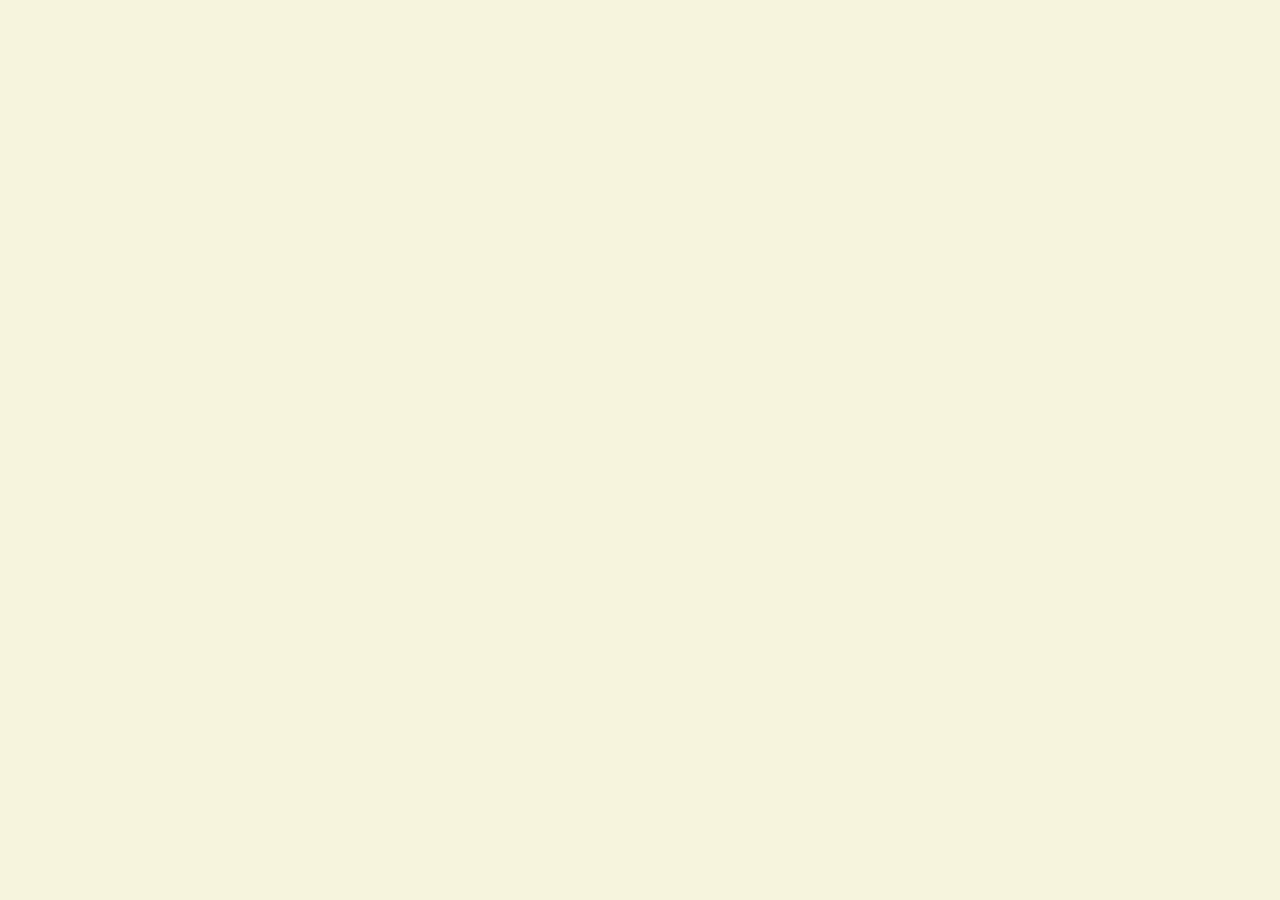
==== index.html @ af0b180e "feat: add favicon" ====
<!DOCTYPE html>
<html lang="en">
<head>
    <title>Such encrypted. Very P2P. Much chat. Wow!</title>
    <meta charset="UTF-8">
    <meta name="viewport" content="width=device-width, initial-scale=1.0">
    <link rel="icon" href="/img/icon.white.rounded.svg" type="image/svg+xml">
    <script src="/app.js" type="module"></script>
    <link rel="stylesheet" href="/style.css">
</head>
<body>
</body>
</html>
---- style.css ----
body {
    margin: 0;
    padding: 0;
    font-family: sans-serif;
    background-color: #F5F5DC;
    color: #4169e1;
}
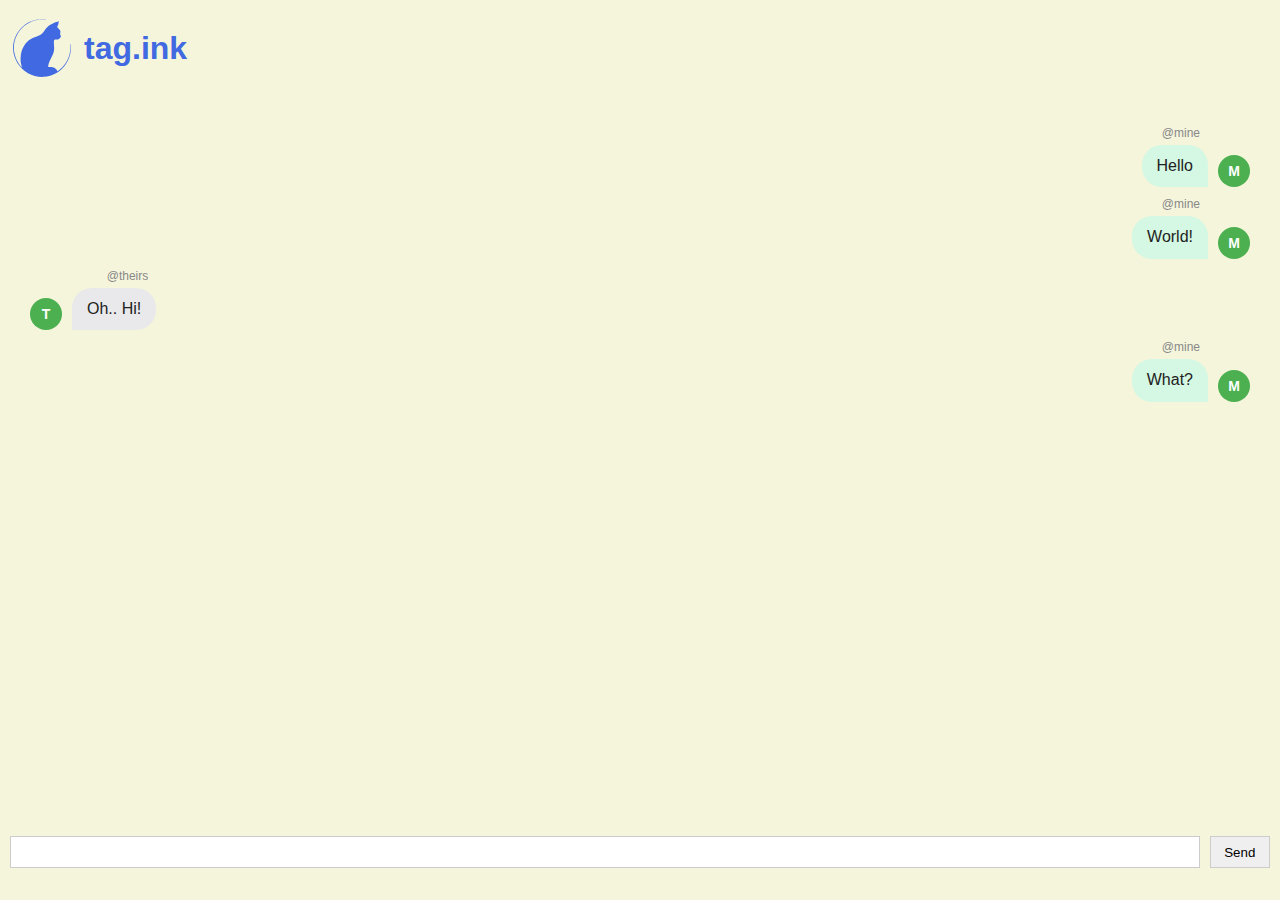
==== commit d85283bc: "feat: add hello world chat structure" ====
--- a/index.html
+++ b/index.html
@@ -9,5 +9,47 @@
     <link rel="stylesheet" href="/style.css">
 </head>
 <body>
+<header>
+    <img src="/img/icon.white.rounded.svg" alt="" width="64" height="64">
+    <h1>tag.ink</h1>
+</header>
+<main>
+    <div class="messages">
+        <p class="mine">
+            <span class="picture">M</span>
+            <span class="body">
+                <span class="tag">@mine</span>
+                <span class="message">Hello</span>
+            </span>
+        </p>
+        <p class="mine">
+            <span class="picture">M</span>
+            <span class="body">
+                <span class="tag">@mine</span>
+                <span class="message">World!</span>
+            </span>
+        </p>
+        <p class="their">
+            <span class="picture">T</span>
+            <span class="body">
+                <span class="tag">@theirs</span>
+                <span class="message">Oh.. Hi!</span>
+            </span>
+        </p>
+        <p class="mine">
+            <span class="picture">M</span>
+            <span class="body">
+                <span class="tag">@mine</span>
+                <span class="message">What?</span>
+            </span>
+        </p>
+    </div>
+</main>
+<footer>
+    <form id="message_form">
+        <input type="text" id="message">
+        <input type="submit" id="send" value="Send">
+    </form>
+</footer>
 </body>
 </html>--- a/style.css
+++ b/style.css
@@ -1,7 +1,133 @@
-body {
+* {
     margin: 0;
     padding: 0;
+    box-sizing: border-box;
+}
+
+html, body {
+    height: 100%;
+    width: 100%;
+    min-width: 320px;
     font-family: sans-serif;
     background-color: #F5F5DC;
     color: #4169e1;
+    display: flex;
+    flex-direction: column;
 }
+
+header {
+    height: 96px;
+    width: 100%;
+    display: flex;
+    align-items: center;
+    justify-content: left;
+    padding: 10px;
+    gap: 10px;
+}
+
+main {
+    flex-grow: 1;
+    height: calc(100% - 192px);
+    width: 100%;
+    overflow-y: auto;
+    padding: 10px;
+}
+
+.messages {
+    display: flex;
+    flex-direction: column;
+    gap: 10px;
+    padding: 20px;
+}
+
+.messages p {
+    display: flex;
+    align-items: flex-end;
+    gap: 10px;
+}
+
+.messages p.mine {
+    flex-direction: row-reverse;
+}
+
+.messages p.their {
+    flex-direction: row;
+}
+
+.messages p span.picture {
+    width: 32px;
+    height: 32px;
+    border-radius: 50%;
+    background-color: #4CAF50;
+    color: white;
+    display: flex;
+    align-items: center;
+    justify-content: center;
+    font-size: 14px;
+    font-weight: bold;
+}
+
+.messages p span.body {
+    display: flex;
+    flex-direction: column;
+    gap: 5px;
+    align-items: end;
+}
+
+.messages p span.body .tag {
+    font-size: 12px;
+    color: #888;
+    margin-right: 8px;
+}
+
+.messages p span.body .message {
+    background-color: #f1f0f0;
+    color: #222;
+    padding: 10px 15px;
+    max-width: 100%;
+    word-wrap: break-word;
+    line-height: 1.4;
+    font-size: 16px;
+}
+
+.messages p.mine span.body .message {
+    background-color: #d4f8e3;
+    border-radius: 20px 20px 0 20px;
+}
+
+.messages p.their span.body .message {
+    background-color: #e9e9eb;
+    border-radius: 20px 20px 20px 0;
+}
+
+footer {
+    height: 96px;
+    width: 100%;
+    display: flex;
+    align-items: center;
+    justify-content: center;
+}
+
+footer form {
+    display: flex;
+    flex-direction: row;
+    gap: 10px;
+    align-items: center;
+    justify-content: center;
+    padding: 10px;
+    width: 100%;
+}
+
+footer form input[type="text"] {
+    width: 100%;
+    height: 32px;
+    border: 1px solid #ccc;
+    padding: 0 10px;
+    font-size: 16px;
+}
+
+footer form input[type="submit"] {
+    width: 64px;
+    height: 32px;
+    border: 1px solid #ccc;
+}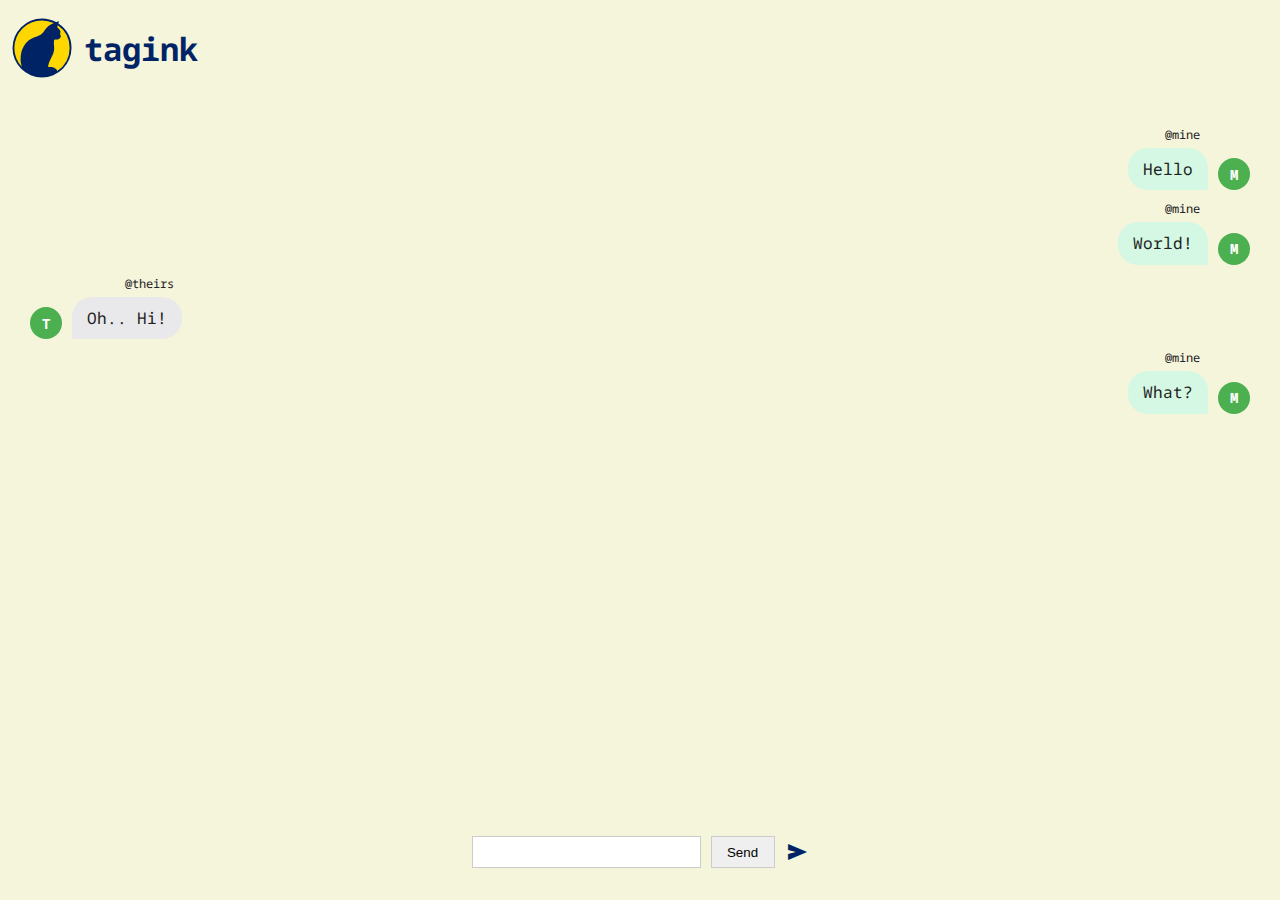
==== commit 7d81ffd7: "feat: icon v2" ====
--- a/index.html
+++ b/index.html
@@ -4,14 +4,20 @@
     <title>Such encrypted. Very P2P. Much chat. Wow!</title>
     <meta charset="UTF-8">
     <meta name="viewport" content="width=device-width, initial-scale=1.0">
-    <link rel="icon" href="/img/icon.white.rounded.svg" type="image/svg+xml">
+    <meta name="description" content="Such encrypted. Very P2P. Much chat. Wow!">
+    <meta name="robots" content="index, follow">
+    <link rel="icon" href="/img/icon.svg" type="image/svg+xml">
+    <link rel="preconnect" href="https://fonts.googleapis.com">
+    <link rel="preconnect" href="https://fonts.gstatic.com" crossorigin>
+    <link href="https://fonts.googleapis.com/css2?family=Noto+Sans+Mono:wght@100..900&display=swap" rel="stylesheet">
+    <link rel="stylesheet" href="https://fonts.googleapis.com/css2?family=Material+Symbols+Outlined:opsz,wght,FILL,GRAD@20..48,100..700,0..1,-50..200&icon_names=send" />
+    <link rel="stylesheet" href="/style.css">
     <script src="/app.js" type="module"></script>
-    <link rel="stylesheet" href="/style.css">
 </head>
-<body>
+<body class="noto-sans-mono-normal">
 <header>
     <img src="/img/icon.white.rounded.svg" alt="" width="64" height="64">
-    <h1>tag.ink</h1>
+    <h1>tagink</h1>
 </header>
 <main>
     <div class="messages">
@@ -47,8 +53,11 @@
 </main>
 <footer>
     <form id="message_form">
-        <input type="text" id="message">
+        <label>
+            <input type="text" id="message">
+        </label>
         <input type="submit" id="send" value="Send">
+        <span class="material-symbols-outlined">send</span>
     </form>
 </footer>
 </body>
--- a/style.css
+++ b/style.css
@@ -8,11 +8,26 @@
     height: 100%;
     width: 100%;
     min-width: 320px;
-    font-family: sans-serif;
-    background-color: #F5F5DC;
-    color: #4169e1;
+    font-family: monospace;
+    background-color: beige;
+    color: #002366;
     display: flex;
     flex-direction: column;
+}
+
+.noto-sans-mono-normal {
+    font-family: "Noto Sans Mono", monospace;
+    font-optical-sizing: auto;
+    font-weight: 400;
+    font-style: normal;
+    font-variation-settings: "wdth" 100;
+}
+
+.material-symbols-outlined {
+    font-variation-settings: 'FILL' 1,
+    'wght' 400,
+    'GRAD' 0,
+    'opsz' 24
 }
 
 header {
@@ -76,7 +91,7 @@
 
 .messages p span.body .tag {
     font-size: 12px;
-    color: #888;
+    color: #222;
     margin-right: 8px;
 }
 
